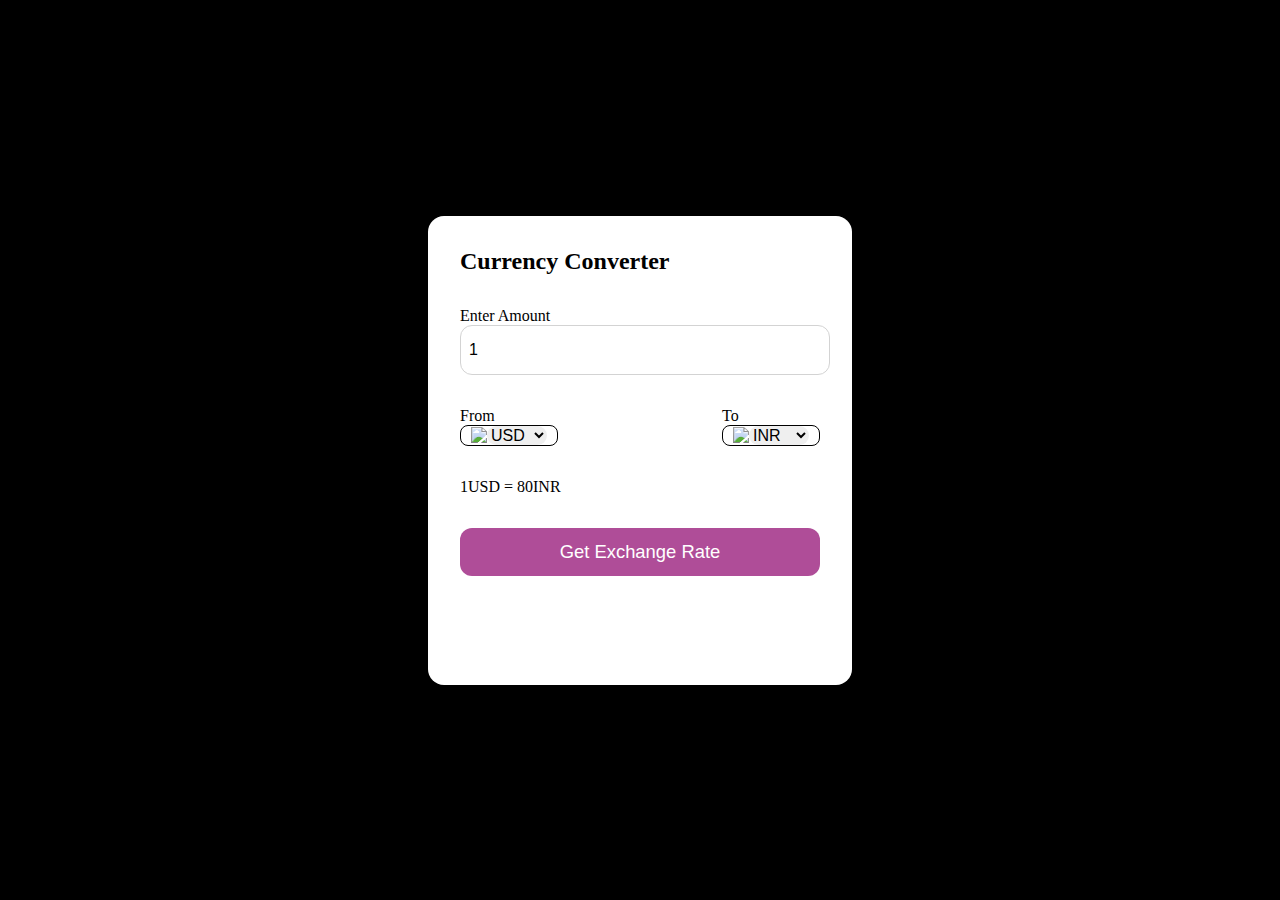
==== index.html @ 4bbdfcdc "Add files via upload" ====
<!DOCTYPE html>
<html lang="en">
  <head>
    <meta charset="UTF-8" />
    <meta name="viewport" content="width=device-width, initial-scale=1.0" />
    <title>Currency Converter</title>
    <link href="style.css" rel="stylesheet" />
    <link
      rel="stylesheet"
      href="https://cdnjs.cloudflare.com/ajax/libs/font-awesome/6.5.1/css/all.min.css"
      integrity="sha512-DTOQO9RWCH3ppGqcWaEA1BIZOC6xxalwEsw9c2QQeAIftl+Vegovlnee1c9QX4TctnWMn13TZye+giMm8e2LwA=="
      crossorigin="anonymous"
      referrerpolicy="no-referrer"
    />
  </head>
  <body >
    <div class="container">
      <h2>Currency Converter</h2>
      <form>
        <div class="amount">
          <p>Enter Amount</p>
          <input value="1" type="text" />
        </div>
        <div class="dropdown">
          <div class="from">
            <p>From</p>
            <div class="select-container">
              <img src="https://flagsapi.com/US/flat/64.png" />
              <select name="from"></select>
            </div>
          </div>
          <i class="fa-solid fa-arrow-right-arrow-left"></i>
          <div class="to">
            <p>To</p>
            <div class="select-container">
              <img src="https://flagsapi.com/IN/flat/64.png" />
              <select name="to"></select>
            </div>
          </div>
        </div>
        <div class="msg">1USD = 80INR</div>
        <button>Get Exchange Rate</button>
      </form>
    </div>
    <script src="codes.js"></script>
    <script src="app.js"></script>
  </body>
</html>
---- style.css ----
* {
    margin: 0;
    padding: 0;
  }
  
  body {
    display: flex;
    justify-content: center;
    align-items: center;
    min-height: 100vh;
    background-color: black;
  }
 
  
  .container {
    background-color: white;
    padding: 2rem;
    border-radius: 1rem;
    min-height: 45vh;
    width: 40vh;
  }
  
  form {
    margin: 2rem 0 1rem 0;
  }
  
  form select,
  button,
  input {
    width: 100%;
    border: none;
    outline: none;
    border-radius: 0.75rem;
  }
  
  form input {
    border: 1px solid lightgray;
    font-size: 1rem;
    height: 3rem;
    padding-left: 0.5rem;
  }
  
  .dropdown {
    display: flex;
    justify-content: space-between;
    align-items: center;
    margin-top: 2rem;
  }
  
  .dropdown i {
    font-size: 1.5rem;
    margin-top: 1rem;
  }
  
  .select-container img {
    max-width: 2rem;
  }
  
  .select-container {
    display: flex;
    justify-content: center;
    align-items: center;
    width: 6rem;
    border-radius: 0.5rem;
    border: 1px solid black;
  }
  
  .select-container select {
    font-size: 1rem;
    width: auto;
  }
  
  .msg {
    margin: 2rem 0 2rem 0;
  }
  
  form button {
    height: 3rem;
    background-color: #af4d98;
    color: #fff;
    font-size: 1.15rem;
    cursor: pointer;
  }
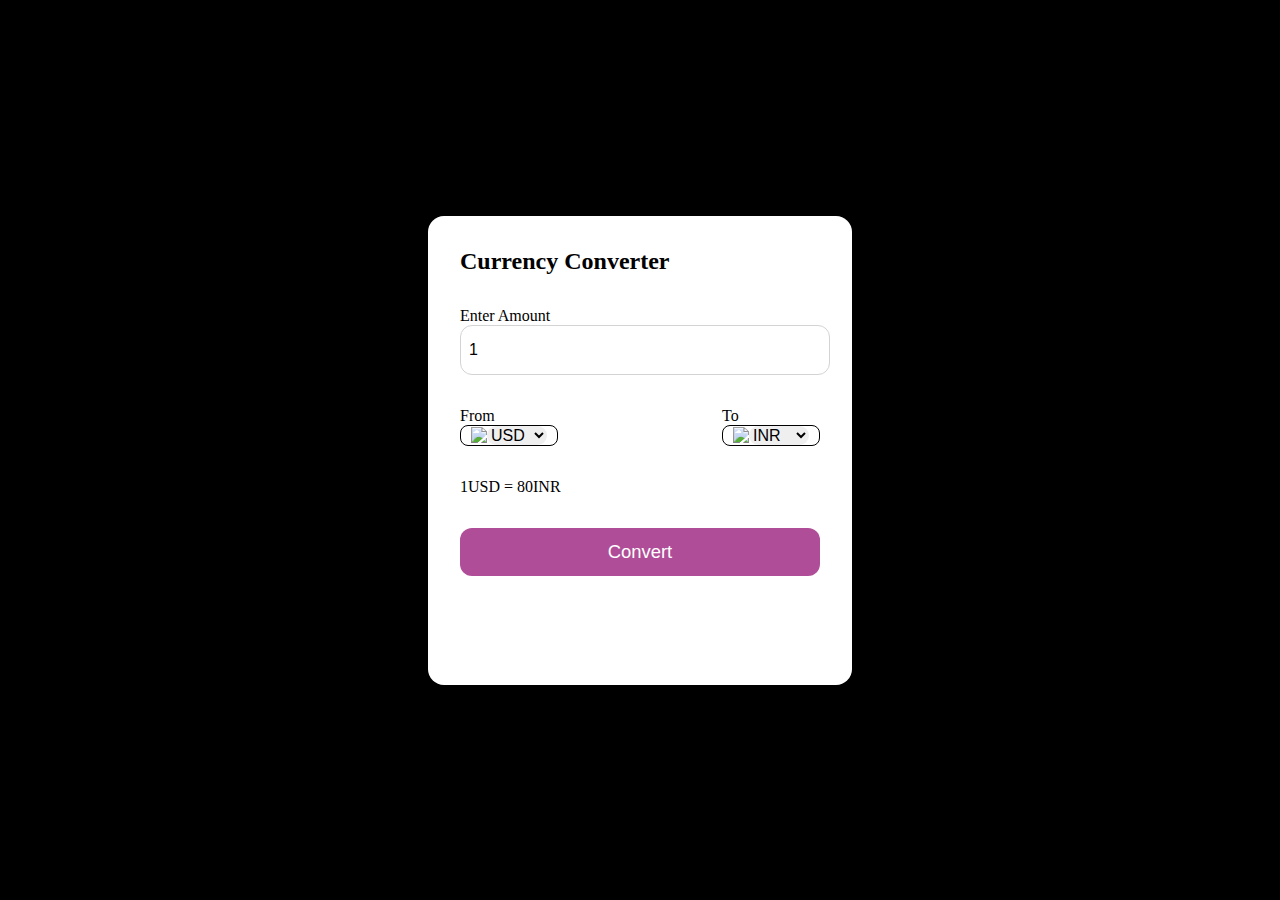
==== commit 8bbddd67: "Update index.html" ====
--- a/index.html
+++ b/index.html
@@ -39,10 +39,10 @@
           </div>
         </div>
         <div class="msg">1USD = 80INR</div>
-        <button>Get Exchange Rate</button>
+        <button>Convert</button>
       </form>
     </div>
     <script src="codes.js"></script>
     <script src="app.js"></script>
   </body>
-</html>+</html>
